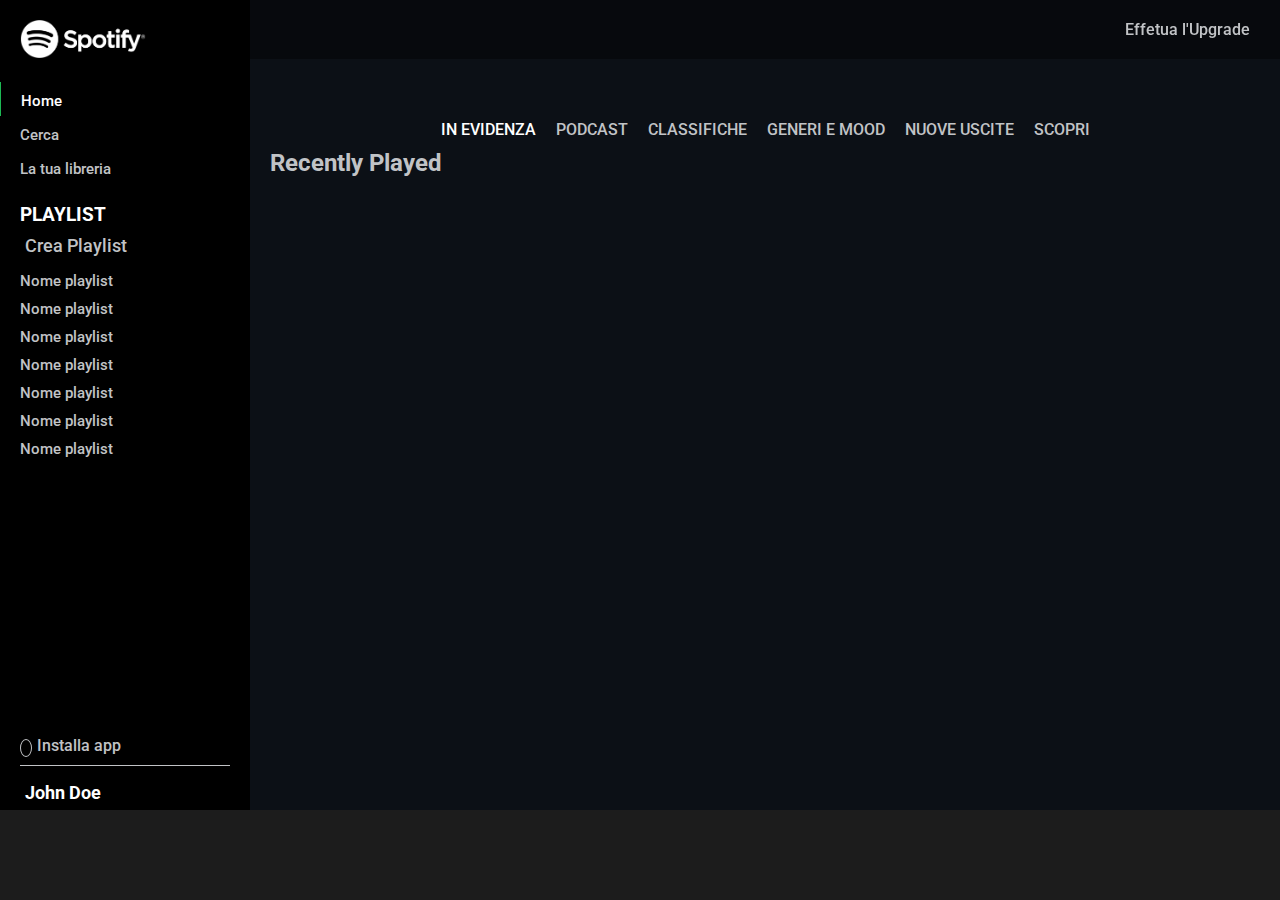
==== index.html @ 758c9d06 "responsive barra navigazione" ====
<!DOCTYPE html>
<html lang="en" dir="ltr">
  <head>
    <meta charset="utf-8">
    <meta name="viewport" content="width=device-width, initial-scale=1.0">
    <!-- il nostro foglio di stile -->
    <link rel="stylesheet" href="css/style.css">
    <!-- /il nostro foglio di stile -->
    <!-- font awesome -->
    <link rel="stylesheet" href="https://cdnjs.cloudflare.com/ajax/libs/font-awesome/5.15.1/css/all.css" integrity="sha512-f73UKwzP1Oia45eqHpHwzJtFLpvULbhVpEJfaWczo/ZCV5NWSnK4vLDnjTaMps28ocZ05RbI83k2RlQH92zy7A==" crossorigin="anonymous" />
    <!-- /font awesome -->
    <!-- font google -->
    <link href="https://fonts.googleapis.com/css2?family=Roboto:wght@400;500;700;900&display=swap" rel="stylesheet">
    <!-- font google -->
    <title>Spotify</title>
  </head>
  <body>
    <div class="wrapper">
      <!-- main -->
      <main>
        <!-- barra laterale -->
        <!-- top_nav -->
        <nav class="main_nav">
          <section id="top_nav">
            <!-- logo -->
            <!-- logo icon -->
            <div id="logo_icon">
              <a href="#">
                <i class="fab fa-spotify"></i>
              </a>
            </div>
            <!-- /logo icon -->
            <!-- logo img -->
            <div id="logo">
              <a href="#">
                <img src="img/spotify-logo-white.png" alt="">
              </a>
            </div>
            <!-- logo img -->
            <!-- /logo -->
            <!-- menu nav -->
            <div class="menu_nav">
              <ul class="vertical_list">
                <li class="action action_br_lf">
                  <a href="#">
                    <i class="fas fa-home"></i>
                    <span>Home</span>
                  </a>
                </li>
                <li>
                  <a href="#">
                    <i class="fas fa-search"></i>
                    <span>Cerca</span>
                  </a>
                </li>
                <li>
                  <a href="#">
                    <i class="fas fa-grip-lines-vertical"></i>
                    <span>La tua libreria</span>
                  </a>
                </li>
              </ul>
            </div>
            <!--/ menu nav -->
            <!-- Playlist -->
            <div class="playlist">
              <h3>Playlist</h3>
              <a href="#">
                <i class="fas fa-plus-square"></i>Crea Playlist
              </a>
              <ul class="vertical_list">
                <li><a href="#">Nome playlist</a></li>
                <li><a href="#">Nome playlist</a></li>
                <li><a href="#">Nome playlist</a></li>
                <li><a href="#">Nome playlist</a></li>
                <li><a href="#">Nome playlist</a></li>
                <li><a href="#">Nome playlist</a></li>
                <li><a href="#">Nome playlist</a></li>
              </ul>
            </div>
            <!-- /Playlist -->
          </section>
          <!-- /top_nav -->
          <!-- bottom nav -->
          <section id="bottom_nav">
            <!-- download -->
            <div class="download">
              <a href="#">
                <i class="fas fa-long-arrow-alt-down"></i>
                Installa app
              </a>
              <p>
                <i class="fas fa-user-circle"></i>
                John Doe
              </p>
            </div>
            <!-- /download -->
          </section>
          <!-- /bottom nav -->
        </nav>
        <!-- /barra laterale -->
        <section class="main_content">
          <div id="upgrade_row">
            <a href="#">Effetua l'Upgrade</a>
          </div>
          <div class="menu_content">
            <ul>
              <li class="action"><a href="#">In Evidenza</a></li>
              <li><a href="#">Podcast</a></li>
              <li><a href="#">Classifiche</a></li>
              <li><a href="#">Generi e Mood</a></li>
              <li><a href="#">Nuove uscite<a></li>
              <li><a href="#">Scopri</a></li>
            </ul>
          </div>
          <div class="recently_played">
            <h2>Recently Played</h2>

          </div>
        </section>
      </main>
      <!-- /main -->
      <!-- footer -->
      <footer></footer>
      <!-- /footer -->
    </div>
  </body>
</html>
---- css/style.css ----
* {
  box-sizing: border-box;
  margin: 0;
  padding: 0;
}
a, i {
  color: #C1C3C6;
  text-decoration: none;
}
a:hover, a:hover i{
  color: #ffff;
  text-decoration: none;
}
/* utilitis */
/* liste verticali */
.vertical_list {
  list-style-type: none;
  padding: 10px 0
}
.vertical_list li {
  padding: 5px 20px;
  font-size: 15px;
}
.vertical_list li a {
  text-decoration: none;
}
.vertical_list li:hover a, .vertical_list li:hover i{
  text-decoration: none;
  color: #ffff;
}
/* /liste verticali */
/* action */
.action_br_lf {
  border-left: 1px solid #1DB954;
}
.action a, .action i {
  color: #ffff;
}
/* action */
/* button */
.btn {
  padding: 20px 40px;
  background-color: rgb(0, 0, 0, 0.4);
  border: 1px solid #ffff;
  border-radius: 40px 40px;
  color: #ffff;
  text-transform: uppercase;
  font-weight: bolder;
}
/*/ button */
/*/ utilitis */
.wrapper {
  width: 100%;
  height: 100vh;
  color: #C1C3C6;
  font-family: 'Roboto', sans-serif;
  font-weight: 500;
}
/* main */
main {
  display: flex;
  width: 100%;
  height: calc(100% - 90px);
  overflow-y: hidden;
}
/* barralaterale nav main-nav */
.main_nav {
  position: relative;
  width: 250px;
  height: 100%;
  padding-top: 20px;
  background-color: #000000;
  overflow-y: hidden;
}
/* logo */
#logo {
  padding: 0 20px 10px 20px;
}
#logo img {
  width: 60%;
}
/*/ logo */
/* menu */
.menu_nav .vertical_list li i {
  width: 25px;
  font-size: 20px;
}
/*/ menu */
/* playlist */
.playlist {
  padding: 0 20px;
}
.playlist h3 {
  text-transform: uppercase;
  padding: 10px 0;
  color: #ffff;
}
.playlist > a {
  line-height: 20px;
  font-size: 18px;
}
.playlist i {
  font-size: 40px;
  vertical-align: middle;
  padding-right: 5px;
}
.playlist ul {
  overflow-y: scroll;
}
.playlist .vertical_list li {
  padding: 5px 0;
}
/* /playlist */
/* download */
.download {
  position: absolute;
  left: 0;
  bottom: 0;
  display: flex;
  flex-direction: column;
  width: 100%;
  padding: 5px 20px;
}
.download a {
  padding-bottom: 10px;
}
.download a i {
  font-size: 10px;
  margin-right: 5px;
  padding: 2.5px 5px;
  border: 1px solid #C1C3C6;
  border-radius: 50%;
}
.download p {
  padding-top: 10px;
  border-top: 1px solid #C1C3C6;
  font-weight: bolder;
  font-size: 18px;
  color: #ffff;
}
.download p i {
  font-size: 25px;
  margin-right: 5px;
}
/* /download */
/*/ barra laterale nav main-nav */
/* main-content */
.main_content {
  width: calc(100% - 250px);
  height: 100%;
  padding: 20px;
  background-color: rgb(12, 16, 22);
  overflow-y: scroll;
}
#upgrade_row {
  position: fixed;
  top: 0;
  right: 0;
  width: calc(100% - 250px);
  padding: 20px 30px;
  text-align: right;
  background-color: rgb(0, 0, 0, 0.4);
  z-index: 3;
}
.menu_content ul {
  display: flex;
  justify-content: center;
  flex-wrap: wrap;
  width: 100%;
  margin-top: 90px;
}
.menu_content li {
  list-style-type: none;
  padding: 10px;
}
.menu_content li a {
  text-transform: uppercase;
}

/* /main-content */
/* /main */

footer {
  position: fixed;
  left: 0;
  bottom: 0;
  width: 100%;
  height: 90px;
  background-color: #1C1C1C;
  z-index: 4;
}
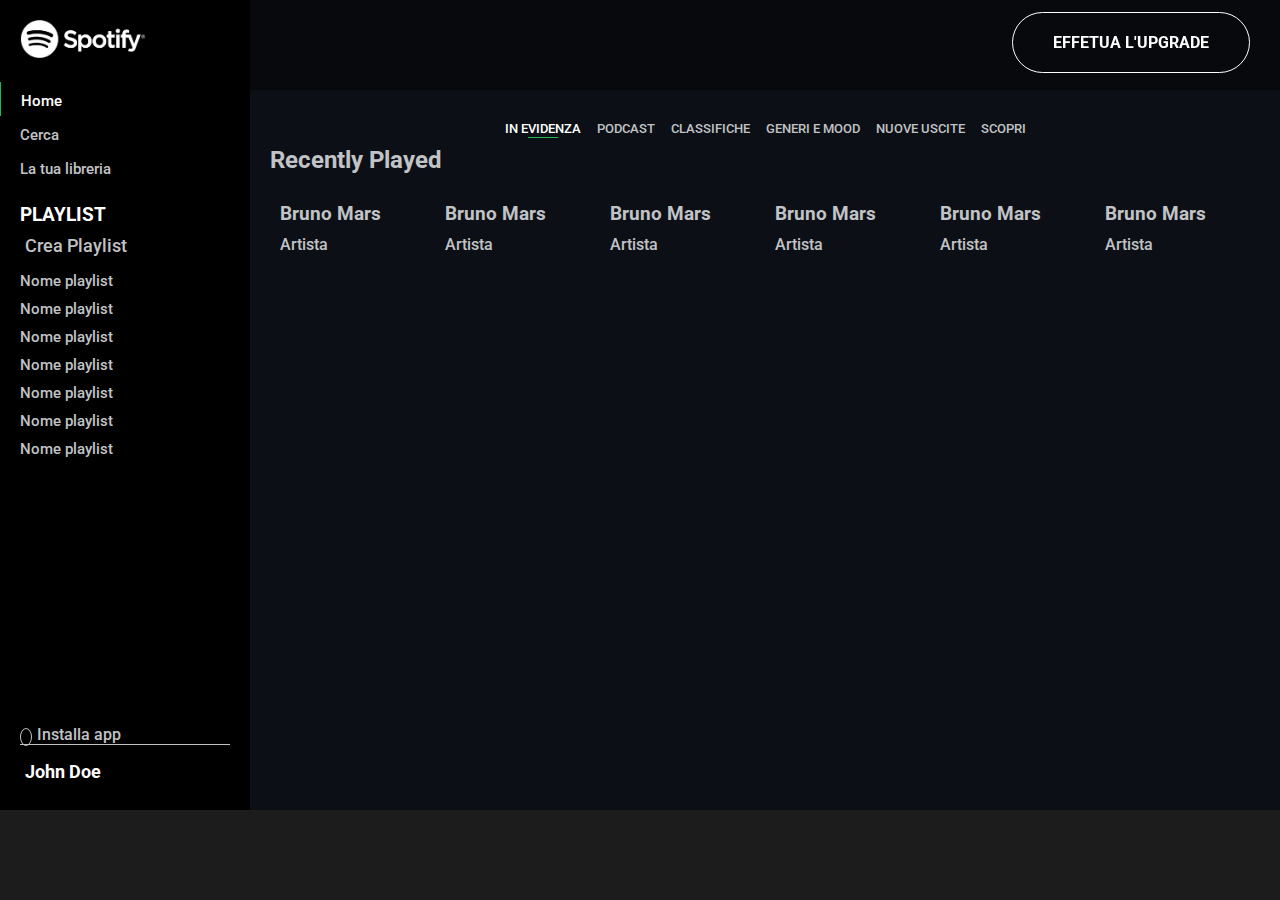
==== commit 6a1df29d: "main music block" ====
--- a/index.html
+++ b/index.html
@@ -115,7 +115,63 @@
           </div>
           <div class="recently_played">
             <h2>Recently Played</h2>
+            <div class="block_music">
+              <div class="music_item">
+                <div class="img_music">
+                    <img src="https://i.scdn.co/image/c1ee384b2fe0ea8e9df0b194a17d6b41b2b7993a" alt="">
+                </div>
+                <div class="title_music">
+                  <h3>Bruno Mars</h3>
+                  <p>Artista</p>
+                </div>
+              </div>
+              <div class="music_item">
+                <div class="img_music">
+                    <img src="https://i.scdn.co/image/c1ee384b2fe0ea8e9df0b194a17d6b41b2b7993a" alt="">
+                </div>
+                <div class="title_music">
+                  <h3>Bruno Mars</h3>
+                  <p>Artista</p>
+                </div>
+              </div>
+              <div class="music_item">
+                <div class="img_music">
+                    <img src="https://i.scdn.co/image/c1ee384b2fe0ea8e9df0b194a17d6b41b2b7993a" alt="">
+                </div>
+                <div class="title_music">
+                  <h3>Bruno Mars</h3>
+                  <p>Artista</p>
+                </div>
+              </div>
+              <div class="music_item">
+                <div class="img_music">
+                    <img src="https://i.scdn.co/image/c1ee384b2fe0ea8e9df0b194a17d6b41b2b7993a" alt="">
+                </div>
+                <div class="title_music">
+                  <h3>Bruno Mars</h3>
+                  <p>Artista</p>
+                </div>
+              </div>
+              <div class="music_item">
+                <div class="img_music">
+                    <img src="https://i.scdn.co/image/c1ee384b2fe0ea8e9df0b194a17d6b41b2b7993a" alt="">
+                </div>
+                <div class="title_music">
+                  <h3>Bruno Mars</h3>
+                  <p>Artista</p>
+                </div>
+              </div>
+              <div class="music_item">
+                <div class="img_music">
+                    <img src="https://i.scdn.co/image/c1ee384b2fe0ea8e9df0b194a17d6b41b2b7993a" alt="">
+                </div>
+                <div class="title_music">
+                  <h3>Bruno Mars</h3>
+                  <p>Artista</p>
+                </div>
+              </div>
 
+            </div>
           </div>
         </section>
       </main>
--- a/css/style.css
+++ b/css/style.css
@@ -11,11 +11,12 @@
   color: #ffff;
   text-decoration: none;
 }
+
 /* utilitis */
 /* liste verticali */
 .vertical_list {
   list-style-type: none;
-  padding: 10px 0
+  padding: 10px 0;
 }
 .vertical_list li {
   padding: 5px 20px;
@@ -37,17 +38,6 @@
   color: #ffff;
 }
 /* action */
-/* button */
-.btn {
-  padding: 20px 40px;
-  background-color: rgb(0, 0, 0, 0.4);
-  border: 1px solid #ffff;
-  border-radius: 40px 40px;
-  color: #ffff;
-  text-transform: uppercase;
-  font-weight: bolder;
-}
-/*/ button */
 /*/ utilitis */
 .wrapper {
   width: 100%;
@@ -65,14 +55,25 @@
 }
 /* barralaterale nav main-nav */
 .main_nav {
-  position: relative;
   width: 250px;
   height: 100%;
+  min-height: 450px;
   padding-top: 20px;
   background-color: #000000;
   overflow-y: hidden;
 }
+#top_nav {
+  display: flex;
+  flex-direction: column;
+  width: 100%;
+  height: calc(100% - 90px);
+  overflow: hidden;
+}
 /* logo */
+#logo_icon {
+  visibility: hidden;
+  font-size: 25px;
+}
 #logo {
   padding: 0 20px 10px 20px;
 }
@@ -89,6 +90,7 @@
 /* playlist */
 .playlist {
   padding: 0 20px;
+  overflow: hidden;
 }
 .playlist h3 {
   text-transform: uppercase;
@@ -105,28 +107,27 @@
   padding-right: 5px;
 }
 .playlist ul {
-  overflow-y: scroll;
+  /* flex-shrink: 1; */
+  height: 75%;
+  overflow-y: auto;
 }
 .playlist .vertical_list li {
   padding: 5px 0;
 }
 /* /playlist */
+#bottom_nav {
+  width: 100%;
+  height: 90px;
+}
 /* download */
 .download {
-  position: absolute;
-  left: 0;
-  bottom: 0;
-  display: flex;
-  flex-direction: column;
   width: 100%;
   padding: 5px 20px;
-}
-.download a {
-  padding-bottom: 10px;
 }
 .download a i {
   font-size: 10px;
   margin-right: 5px;
+  margin-bottom: 10px;
   padding: 2.5px 5px;
   border: 1px solid #C1C3C6;
   border-radius: 50%;
@@ -150,33 +151,68 @@
   height: 100%;
   padding: 20px;
   background-color: rgb(12, 16, 22);
-  overflow-y: scroll;
+  overflow-y: auto;
+}
+.main_content h3 {
+  padding-bottom: 10px;
 }
 #upgrade_row {
   position: fixed;
   top: 0;
   right: 0;
   width: calc(100% - 250px);
+  height: 90px;
+  line-height: 45px;
   padding: 20px 30px;
   text-align: right;
   background-color: rgb(0, 0, 0, 0.4);
   z-index: 3;
 }
+#upgrade_row a {
+  padding: 20px 40px;
+  border: 1px solid #ffff;
+  border-radius: 40px 40px;
+  color: #ffff;
+  text-transform: uppercase;
+  font-weight: bolder;
+}
 .menu_content ul {
   display: flex;
   justify-content: center;
   flex-wrap: wrap;
+  text-align: center;
   width: 100%;
   margin-top: 90px;
 }
 .menu_content li {
   list-style-type: none;
-  padding: 10px;
+  padding: 8px 8px;
+}
+.menu_content .action::after {
+  content: '';
+  display: block;
+  width: 30px;
+  height: 1px;
+  background-color: #1DB954;
+  margin: auto;
 }
 .menu_content li a {
   text-transform: uppercase;
-}
-
+  font-size: 13px;
+}
+.block_music {
+  display: flex;
+  justify-content: flex-start;
+  flex-wrap: wrap;
+}
+.music_item {
+  width: calc(100% / 6);
+  min-width: 160px;
+  padding: 10px;
+}
+.img_music img {
+  width: 100%;
+}
 /* /main-content */
 /* /main */
 
@@ -189,3 +225,92 @@
   background-color: #1C1C1C;
   z-index: 4;
 }
+
+
+/* media exrta XS */
+@media screen and (max-width: 350px) {
+
+  #upgrade_row a {
+    padding: 10px 15px;
+    font-size: 14px;
+  }
+  .music_item {
+    width: 100%;
+  }
+  /* /media exrta XS */
+
+}
+
+/* media XS */
+@media screen and (max-width: 750px) {
+
+  /* main_nav */
+  .main_nav {
+    width: 35px;
+    text-align: center;
+  }
+  #logo_icon {
+    visibility: visible;
+  }
+  #logo {
+    display: none;
+  }
+  .menu_nav span {
+    display: none;
+  }
+  .vertical_list {
+    width: 100%;
+    padding: 10px 0;
+  }
+  .vertical_list li {
+    padding: 10px 0;
+    font-size: 15px;
+  }
+  .menu_nav i {
+    width: 100%;
+    visibility: visible;
+  }
+  .playlist {
+    display: none;
+  }
+  .download {
+    display: none;
+  }
+  /* /main_nav */
+  /* main_content */
+  .main_content {
+    width: calc(100% - 35px);
+  }
+  #upgrade_row {
+    width: calc(100% - 35px);
+    padding: 20px 15px;
+  }
+  .music_item {
+    width: calc(100% / 2);
+    min-width: 140px;
+  }
+}
+/*/ media XS */
+
+/* media SM */
+@media screen and (max-width: 970px) {
+
+  #logo_icon {
+    display: none;
+  }
+  .music_item {
+    width: calc(100% / 2);
+  }
+
+}
+/* /media SM */
+
+/* media MD */
+@media screen and (min-width: 970px) {
+
+  #logo_icon {
+    display: none;
+  }
+
+}
+/*/ media MD */
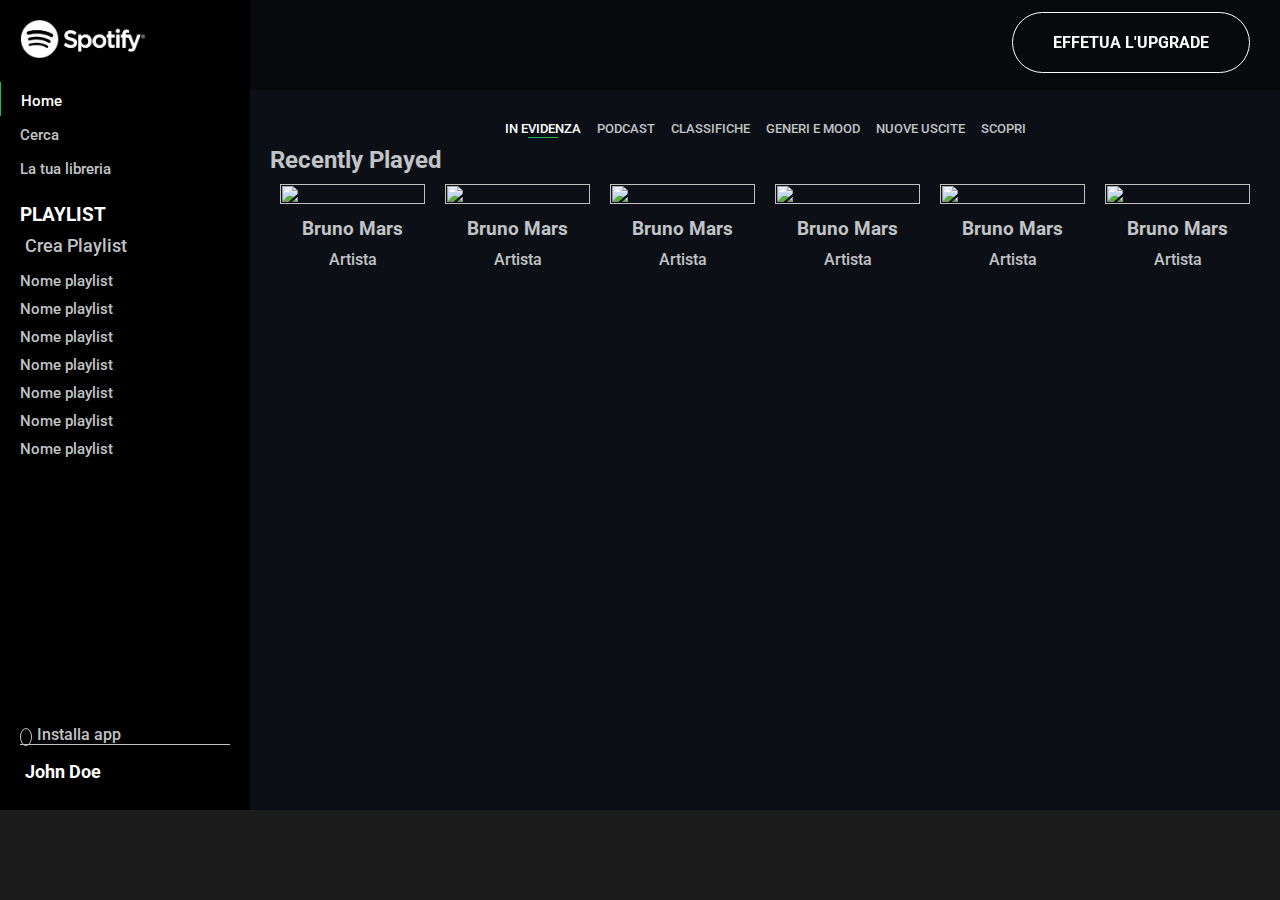
==== commit 41c12a18: "hover" ====
--- a/index.html
+++ b/index.html
@@ -116,54 +116,97 @@
           <div class="recently_played">
             <h2>Recently Played</h2>
             <div class="block_music">
-              <div class="music_item">
-                <div class="img_music">
-                    <img src="https://i.scdn.co/image/c1ee384b2fe0ea8e9df0b194a17d6b41b2b7993a" alt="">
-                </div>
-                <div class="title_music">
-                  <h3>Bruno Mars</h3>
-                  <p>Artista</p>
-                </div>
-              </div>
-              <div class="music_item">
-                <div class="img_music">
-                    <img src="https://i.scdn.co/image/c1ee384b2fe0ea8e9df0b194a17d6b41b2b7993a" alt="">
-                </div>
-                <div class="title_music">
-                  <h3>Bruno Mars</h3>
-                  <p>Artista</p>
-                </div>
-              </div>
-              <div class="music_item">
-                <div class="img_music">
-                    <img src="https://i.scdn.co/image/c1ee384b2fe0ea8e9df0b194a17d6b41b2b7993a" alt="">
-                </div>
-                <div class="title_music">
-                  <h3>Bruno Mars</h3>
-                  <p>Artista</p>
-                </div>
-              </div>
-              <div class="music_item">
-                <div class="img_music">
-                    <img src="https://i.scdn.co/image/c1ee384b2fe0ea8e9df0b194a17d6b41b2b7993a" alt="">
-                </div>
-                <div class="title_music">
-                  <h3>Bruno Mars</h3>
-                  <p>Artista</p>
-                </div>
-              </div>
-              <div class="music_item">
-                <div class="img_music">
-                    <img src="https://i.scdn.co/image/c1ee384b2fe0ea8e9df0b194a17d6b41b2b7993a" alt="">
-                </div>
-                <div class="title_music">
-                  <h3>Bruno Mars</h3>
-                  <p>Artista</p>
-                </div>
-              </div>
-              <div class="music_item">
-                <div class="img_music">
-                    <img src="https://i.scdn.co/image/c1ee384b2fe0ea8e9df0b194a17d6b41b2b7993a" alt="">
+
+              <div class="music_item">
+                <div class="img_music">
+                  <div class="layover_img">
+                    <div class="play_icon">
+                      <i class="far fa-play-circle"></i>
+                    </div>
+                  </div>
+                  <div class="artist_cover">
+                    <img src="https://i.scdn.co/image/c1ee384b2fe0ea8e9df0b194a17d6b41b2b7993a" alt="">
+                  </div>
+                </div>
+                <div class="title_music">
+                  <h3>Bruno Mars</h3>
+                  <p>Artista</p>
+                </div>
+              </div>
+              <div class="music_item">
+                <div class="img_music">
+                  <div class="layover_img">
+                    <div class="play_icon">
+                      <i class="far fa-play-circle"></i>
+                    </div>
+                  </div>
+                  <div class="artist_cover">
+                    <img src="https://i.scdn.co/image/c1ee384b2fe0ea8e9df0b194a17d6b41b2b7993a" alt="">
+                  </div>
+                </div>
+                <div class="title_music">
+                  <h3>Bruno Mars</h3>
+                  <p>Artista</p>
+                </div>
+              </div>
+              <div class="music_item">
+                <div class="img_music">
+                  <div class="layover_img">
+                    <div class="play_icon">
+                      <i class="far fa-play-circle"></i>
+                    </div>
+                  </div>
+                  <div class="artist_cover">
+                    <img src="https://i.scdn.co/image/c1ee384b2fe0ea8e9df0b194a17d6b41b2b7993a" alt="">
+                  </div>
+                </div>
+                <div class="title_music">
+                  <h3>Bruno Mars</h3>
+                  <p>Artista</p>
+                </div>
+              </div>
+              <div class="music_item">
+                <div class="img_music">
+                  <div class="layover_img">
+                    <div class="play_icon">
+                      <i class="far fa-play-circle"></i>
+                    </div>
+                  </div>
+                  <div class="artist_cover">
+                    <img src="https://i.scdn.co/image/c1ee384b2fe0ea8e9df0b194a17d6b41b2b7993a" alt="">
+                  </div>
+                </div>
+                <div class="title_music">
+                  <h3>Bruno Mars</h3>
+                  <p>Artista</p>
+                </div>
+              </div>
+              <div class="music_item">
+                <div class="img_music">
+                  <div class="layover_img">
+                    <div class="play_icon">
+                      <i class="far fa-play-circle"></i>
+                    </div>
+                  </div>
+                  <div class="artist_cover">
+                    <img src="https://i.scdn.co/image/c1ee384b2fe0ea8e9df0b194a17d6b41b2b7993a" alt="">
+                  </div>
+                </div>
+                <div class="title_music">
+                  <h3>Bruno Mars</h3>
+                  <p>Artista</p>
+                </div>
+              </div>
+              <div class="music_item">
+                <div class="img_music">
+                  <div class="layover_img">
+                    <div class="play_icon">
+                      <i class="far fa-play-circle"></i>
+                    </div>
+                  </div>
+                  <div class="artist_cover">
+                    <img src="https://i.scdn.co/image/c1ee384b2fe0ea8e9df0b194a17d6b41b2b7993a" alt="">
+                  </div>
                 </div>
                 <div class="title_music">
                   <h3>Bruno Mars</h3>
--- a/css/style.css
+++ b/css/style.css
@@ -209,9 +209,41 @@
   width: calc(100% / 6);
   min-width: 160px;
   padding: 10px;
+  text-align: center;
+}
+.img_music {
+  position: relative;
+  width: 100%;
+}
+.artist_cover {
+  width: 100%;
+  height: 100%;
 }
 .img_music img {
   width: 100%;
+  height: 100%;
+}
+.layover_img {
+  position: absolute;
+  width: 100%;
+  height: 100%;
+  background-color: rgb(0, 0, 0, 0.4);
+  visibility: hidden;
+}
+.img_music:hover .layover_img {
+  visibility: visible;
+}
+.play_icon {
+  display: flex;
+  justify-content: center;
+  align-items: center;
+  width: 100%;
+  height: 100%;
+  font-size: 30px;
+}
+.title_music {
+  width: 100%;
+  padding: 10px;
 }
 /* /main-content */
 /* /main */
@@ -234,9 +266,6 @@
     padding: 10px 15px;
     font-size: 14px;
   }
-  .music_item {
-    width: 100%;
-  }
   /* /media exrta XS */
 
 }
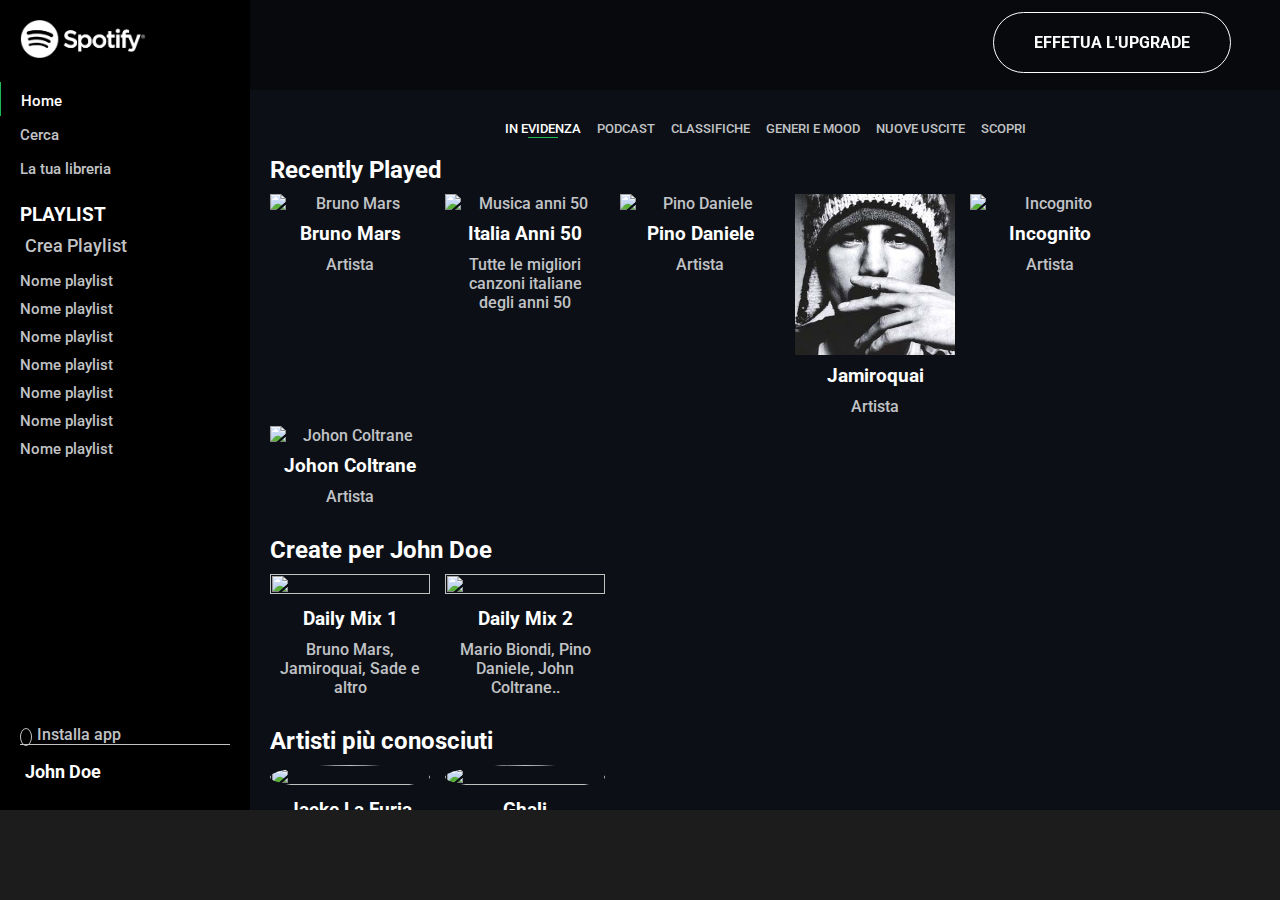
==== commit 645ff648: "inizio footer" ====
--- a/index.html
+++ b/index.html
@@ -19,8 +19,8 @@
       <!-- main -->
       <main>
         <!-- barra laterale -->
-        <!-- top_nav -->
         <nav class="main_nav">
+          <!-- top_nav -->
           <section id="top_nav">
             <!-- logo -->
             <!-- logo icon -->
@@ -99,10 +99,14 @@
           <!-- /bottom nav -->
         </nav>
         <!-- /barra laterale -->
+        <!-- blocco centrale -->
         <section class="main_content">
+          <!-- upgrade_row -->
           <div id="upgrade_row">
             <a href="#">Effetua l'Upgrade</a>
           </div>
+          <!-- /upgrade_row -->
+          <!-- menu main_content -->
           <div class="menu_content">
             <ul>
               <li class="action"><a href="#">In Evidenza</a></li>
@@ -113,114 +117,219 @@
               <li><a href="#">Scopri</a></li>
             </ul>
           </div>
-          <div class="recently_played">
-            <h2>Recently Played</h2>
-            <div class="block_music">
+          <!-- /menu main_content -->
+          <!-- albums container -->
+          <div class="albums_container">
 
-              <div class="music_item">
-                <div class="img_music">
-                  <div class="layover_img">
-                    <div class="play_icon">
-                      <i class="far fa-play-circle"></i>
-                    </div>
-                  </div>
-                  <div class="artist_cover">
-                    <img src="https://i.scdn.co/image/c1ee384b2fe0ea8e9df0b194a17d6b41b2b7993a" alt="">
-                  </div>
-                </div>
-                <div class="title_music">
-                  <h3>Bruno Mars</h3>
-                  <p>Artista</p>
-                </div>
+            <!-- Recently Played -->
+            <div class="recently_played row_albums">
+              <h2>Recently Played</h2>
+              <!-- riga blocco albums -->
+              <div class="block_music">
+              <!-- icone albums -->
+                <div class="music_item">
+                  <div class="img_music">
+                    <div class="layover_img">
+                      <div class="play_icon">
+                        <i class="far fa-play-circle"></i>
+                      </div>
+                    </div>
+                    <div class="artist_cover">
+                      <img src="https://i.scdn.co/image/c1ee384b2fe0ea8e9df0b194a17d6b41b2b7993a" alt="Bruno Mars">
+                    </div>
+                  </div>
+                  <div class="title_music">
+                    <h3>Bruno Mars</h3>
+                    <p>Artista</p>
+                  </div>
+                </div>
+                <div class="music_item">
+                  <div class="img_music">
+                    <div class="layover_img">
+                      <div class="play_icon">
+                        <i class="far fa-play-circle"></i>
+                      </div>
+                    </div>
+                    <div class="artist_cover">
+                      <img src="https://charts-images.scdn.co/assets/locale_en/regional/daily/region_it_default.jpg" alt="Musica anni 50">
+                    </div>
+                  </div>
+                  <div class="title_music">
+                    <h3>Italia Anni 50</h3>
+                    <p>Tutte le migliori canzoni italiane degli anni 50</p>
+                  </div>
+                </div>
+                <div class="music_item">
+                  <div class="img_music">
+                    <div class="layover_img">
+                      <div class="play_icon">
+                        <i class="far fa-play-circle"></i>
+                      </div>
+                    </div>
+                    <div class="artist_cover">
+                      <img src="https://i.scdn.co/image/3013f62aea6c396fa532794c9ecd368820e39df9" alt="Pino Daniele">
+                    </div>
+                  </div>
+                  <div class="title_music">
+                    <h3>Pino Daniele</h3>
+                    <p>Artista</p>
+                  </div>
+                </div>
+                <div class="music_item">
+                  <div class="img_music">
+                    <div class="layover_img">
+                      <div class="play_icon">
+                        <i class="far fa-play-circle"></i>
+                      </div>
+                    </div>
+                    <div class="artist_cover">
+                      <img src="img/jamiroquai.jpg" alt="">
+                    </div>
+                  </div>
+                  <div class="title_music">
+                    <h3>Jamiroquai</h3>
+                    <p>Artista</p>
+                  </div>
+                </div>
+                <div class="music_item">
+                  <div class="img_music">
+                    <div class="layover_img">
+                      <div class="play_icon">
+                        <i class="far fa-play-circle"></i>
+                      </div>
+                    </div>
+                    <div class="artist_cover">
+                      <img src="https://i.scdn.co/image/8fcd09be72093baf6d04b83272b069b6f6656966" alt="Incognito">
+                    </div>
+                  </div>
+                  <div class="title_music">
+                    <h3>Incognito</h3>
+                    <p>Artista</p>
+                  </div>
+                </div>
+                <div class="music_item">
+                  <div class="img_music">
+                    <div class="layover_img">
+                      <div class="play_icon">
+                        <i class="far fa-play-circle"></i>
+                      </div>
+                    </div>
+                    <div class="artist_cover">
+                      <img src="https://i.scdn.co/image/b5958fbd911c9ada338a50c15fbc01c0b60a1b9e" alt="Johon Coltrane">
+                    </div>
+                  </div>
+                  <div class="title_music">
+                    <h3>Johon Coltrane</h3>
+                    <p>Artista</p>
+                  </div>
+                </div>
+                <!-- icone albums -->
               </div>
-              <div class="music_item">
-                <div class="img_music">
-                  <div class="layover_img">
-                    <div class="play_icon">
-                      <i class="far fa-play-circle"></i>
-                    </div>
-                  </div>
-                  <div class="artist_cover">
-                    <img src="https://i.scdn.co/image/c1ee384b2fe0ea8e9df0b194a17d6b41b2b7993a" alt="">
-                  </div>
-                </div>
-                <div class="title_music">
-                  <h3>Bruno Mars</h3>
-                  <p>Artista</p>
-                </div>
+              <!-- /riga blocco albums -->
+            </div>
+            <!-- /Recently Played -->
+
+            <!-- Create da Jhon Doe -->
+            <div class="user_played row_albums">
+              <h2>Create per John Doe</h2>
+              <!-- riga blocco albums -->
+              <div class="block_music">
+              <!-- icone albums -->
+                <div class="music_item">
+                  <div class="img_music">
+                    <div class="layover_img">
+                      <div class="play_icon">
+                        <i class="far fa-play-circle"></i>
+                      </div>
+                    </div>
+                    <div class="artist_cover">
+                      <img src="https://dailymix-images.scdn.co/v2/img/c1ee384b2fe0ea8e9df0b194a17d6b41b2b7993a/1/it/default" alt="">
+                    </div>
+                  </div>
+                  <div class="title_music">
+                    <h3>Daily Mix 1</h3>
+                    <p>Bruno Mars, Jamiroquai, Sade e altro</p>
+                  </div>
+                </div>
+                <div class="music_item">
+                  <div class="img_music">
+                    <div class="layover_img">
+                      <div class="play_icon">
+                        <i class="far fa-play-circle"></i>
+                      </div>
+                    </div>
+                    <div class="artist_cover">
+                      <img src="https://dailymix-images.scdn.co/v2/img/0e1a778b47611d2f62c546d3ab8833ea95132c8f/2/it/default" alt="">
+                    </div>
+                  </div>
+                  <div class="title_music">
+                    <h3>Daily Mix 2</h3>
+                    <p>Mario Biondi, Pino Daniele, John Coltrane..</p>
+                  </div>
+                </div>
+                <!-- icone albums -->
               </div>
-              <div class="music_item">
-                <div class="img_music">
-                  <div class="layover_img">
-                    <div class="play_icon">
-                      <i class="far fa-play-circle"></i>
-                    </div>
-                  </div>
-                  <div class="artist_cover">
-                    <img src="https://i.scdn.co/image/c1ee384b2fe0ea8e9df0b194a17d6b41b2b7993a" alt="">
-                  </div>
-                </div>
-                <div class="title_music">
-                  <h3>Bruno Mars</h3>
-                  <p>Artista</p>
-                </div>
+              <!-- /riga blocco albums -->
+            </div>
+            <!-- /Create da John Doe -->
+
+            <!-- Artisti più conosciuti -->
+            <div class="most_listened row_albums">
+              <h2>Artisti più conosciuti</h2>
+              <!-- riga blocco albums -->
+              <div class="block_music">
+              <!-- icone albums -->
+                <div class="music_item">
+                  <div class="img_music">
+                    <div class="layover_img">
+                      <div class="play_icon">
+                        <i class="far fa-play-circle"></i>
+                      </div>
+                    </div>
+                    <div class="artist_cover">
+                      <img src="https://i.scdn.co/image/6765f7cb893be46f284bb6c9c2407dd42dc587e3" alt="">
+                    </div>
+                  </div>
+                  <div class="title_music">
+                    <h3>Jacke La Furia</h3>
+                    <p>Artista</p>
+                  </div>
+                </div>
+                <div class="music_item">
+                  <div class="img_music">
+                    <div class="layover_img">
+                      <div class="play_icon">
+                        <i class="far fa-play-circle"></i>
+                      </div>
+                    </div>
+                    <div class="artist_cover">
+                      <img src="https://i.scdn.co/image/5ec5b22f327cd0d7c22474e38f948e7279c66be1" alt="">
+                    </div>
+                  </div>
+                  <div class="title_music">
+                    <h3>Ghali</h3>
+                    <p>Artista</p>
+                  </div>
+                </div>
+                <!-- icone albums -->
               </div>
-              <div class="music_item">
-                <div class="img_music">
-                  <div class="layover_img">
-                    <div class="play_icon">
-                      <i class="far fa-play-circle"></i>
-                    </div>
-                  </div>
-                  <div class="artist_cover">
-                    <img src="https://i.scdn.co/image/c1ee384b2fe0ea8e9df0b194a17d6b41b2b7993a" alt="">
-                  </div>
-                </div>
-                <div class="title_music">
-                  <h3>Bruno Mars</h3>
-                  <p>Artista</p>
-                </div>
-              </div>
-              <div class="music_item">
-                <div class="img_music">
-                  <div class="layover_img">
-                    <div class="play_icon">
-                      <i class="far fa-play-circle"></i>
-                    </div>
-                  </div>
-                  <div class="artist_cover">
-                    <img src="https://i.scdn.co/image/c1ee384b2fe0ea8e9df0b194a17d6b41b2b7993a" alt="">
-                  </div>
-                </div>
-                <div class="title_music">
-                  <h3>Bruno Mars</h3>
-                  <p>Artista</p>
-                </div>
-              </div>
-              <div class="music_item">
-                <div class="img_music">
-                  <div class="layover_img">
-                    <div class="play_icon">
-                      <i class="far fa-play-circle"></i>
-                    </div>
-                  </div>
-                  <div class="artist_cover">
-                    <img src="https://i.scdn.co/image/c1ee384b2fe0ea8e9df0b194a17d6b41b2b7993a" alt="">
-                  </div>
-                </div>
-                <div class="title_music">
-                  <h3>Bruno Mars</h3>
-                  <p>Artista</p>
-                </div>
-              </div>
-
-            </div>
+              <!-- /riga blocco albums -->
+            </div>
+            <!--/Artisti più conosciuti -->
           </div>
+          <!-- albums container -->
         </section>
+        <!-- blocco centrale -->
       </main>
       <!-- /main -->
       <!-- footer -->
-      <footer></footer>
+      <footer>
+        <nav class="footer_nav">
+          <div id="album_open"></div>
+          <div class="footer_player"></div>
+          <div class="volume_control"></div>
+        </nav>
+      </footer>
       <!-- /footer -->
     </div>
   </body>
--- a/css/style.css
+++ b/css/style.css
@@ -71,7 +71,7 @@
 }
 /* logo */
 #logo_icon {
-  visibility: hidden;
+  display: none;
   font-size: 25px;
 }
 #logo {
@@ -153,8 +153,9 @@
   background-color: rgb(12, 16, 22);
   overflow-y: auto;
 }
-.main_content h3 {
+.main_content h2, .main_content h3 {
   padding-bottom: 10px;
+  color: #ffff;
 }
 #upgrade_row {
   position: fixed;
@@ -169,12 +170,17 @@
   z-index: 3;
 }
 #upgrade_row a {
+  margin-right: 2%;
   padding: 20px 40px;
   border: 1px solid #ffff;
   border-radius: 40px 40px;
   color: #ffff;
   text-transform: uppercase;
   font-weight: bolder;
+}
+#upgrade_row a:hover {
+  padding: 25px 50px;
+  font-size: 20px;
 }
 .menu_content ul {
   display: flex;
@@ -200,22 +206,32 @@
   text-transform: uppercase;
   font-size: 13px;
 }
+.row_albums {
+  padding: 10px 0;
+}
 .block_music {
   display: flex;
   justify-content: flex-start;
   flex-wrap: wrap;
 }
 .music_item {
-  width: calc(100% / 6);
+  position: relative;
+  width: calc(100% / 6 - 30px);
   min-width: 160px;
-  padding: 10px;
+  height: 100%;
+  margin-right: 15px;
   text-align: center;
+  cursor: pointer;
+}
+.block_music:last-child .music_item:last-child {
+  margin-right: 0;
 }
 .img_music {
   position: relative;
   width: 100%;
 }
 .artist_cover {
+  display: flex;
   width: 100%;
   height: 100%;
 }
@@ -244,6 +260,12 @@
 .title_music {
   width: 100%;
   padding: 10px;
+}
+.most_listened img {
+  border-radius: 50%;
+}
+.most_listened .img_music:hover .layover_img {
+  border-radius: 50%;
 }
 /* /main-content */
 /* /main */
@@ -257,6 +279,10 @@
   background-color: #1C1C1C;
   z-index: 4;
 }
+.footer_nav {
+  display: flex;
+  justify-content: space-between;
+}
 
 
 /* media exrta XS */
@@ -279,7 +305,7 @@
     text-align: center;
   }
   #logo_icon {
-    visibility: visible;
+    display: block;
   }
   #logo {
     display: none;
@@ -314,9 +340,13 @@
     width: calc(100% - 35px);
     padding: 20px 15px;
   }
+  .block_music {
+    justify-content: space-between;
+  }
   .music_item {
-    width: calc(100% / 2);
+    width: calc(100% / 2 - 30px);
     min-width: 140px;
+    margin: 0;
   }
 }
 /*/ media XS */
@@ -324,22 +354,12 @@
 /* media SM */
 @media screen and (max-width: 970px) {
 
-  #logo_icon {
-    display: none;
+  .block_music {
+    justify-content: space-between;
   }
   .music_item {
-    width: calc(100% / 2);
+    width: calc(100% / 2 - 30px);
   }
 
 }
 /* /media SM */
-
-/* media MD */
-@media screen and (min-width: 970px) {
-
-  #logo_icon {
-    display: none;
-  }
-
-}
-/*/ media MD */
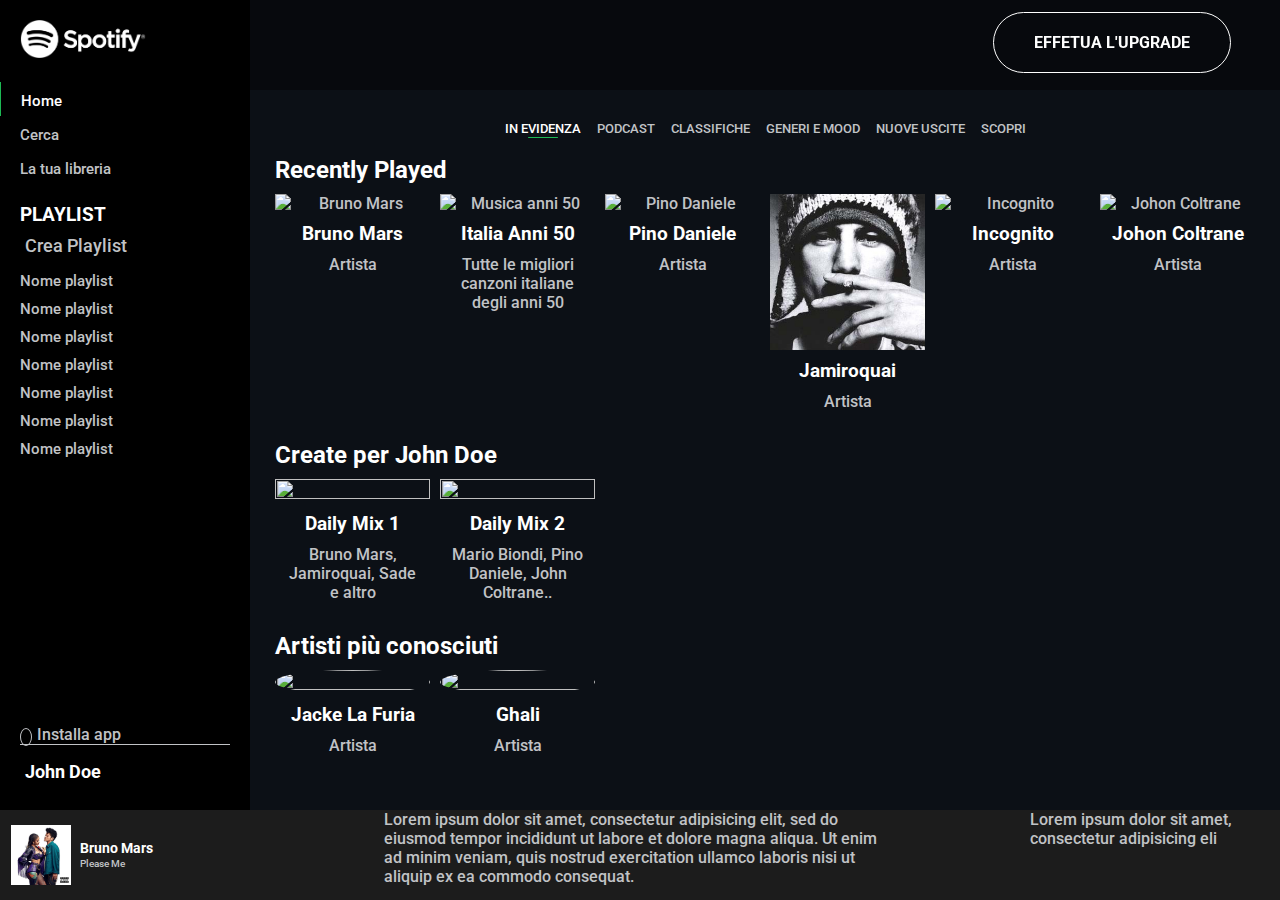
==== commit aa88c5cd: "footer album open" ====
--- a/index.html
+++ b/index.html
@@ -324,11 +324,31 @@
       <!-- /main -->
       <!-- footer -->
       <footer>
-        <nav class="footer_nav">
-          <div id="album_open"></div>
-          <div class="footer_player"></div>
-          <div class="volume_control"></div>
-        </nav>
+        <div class="album_open">
+          <div id="cover_album_open">
+            <div class="img_album_open">
+              <img src="img/Please-Me.jpg" alt="">
+            </div>
+            <div class="title_album_open">
+              <h4>Bruno Mars</h4>
+              <a href="#">Please Me</a>
+            </div>
+          </div>
+          <div id="icon_album_open">
+            <a href="#">
+              <i class="far fa-heart"></i>
+            </a>
+            <a href="#">
+              <i class="far fa-folder"></i>
+            </a>
+          </div>
+        </div>
+        <div class="footer_player">
+          Lorem ipsum dolor sit amet, consectetur adipisicing elit, sed do eiusmod tempor incididunt ut labore et dolore magna aliqua. Ut enim ad minim veniam, quis nostrud exercitation ullamco laboris nisi ut aliquip ex ea commodo consequat.
+        </div>
+        <div class="audio_control">
+          Lorem ipsum dolor sit amet, consectetur adipisicing eli
+        </div>
       </footer>
       <!-- /footer -->
     </div>
--- a/css/style.css
+++ b/css/style.css
@@ -200,6 +200,7 @@
   width: 30px;
   height: 1px;
   background-color: #1DB954;
+  border-radius: 2px;
   margin: auto;
 }
 .menu_content li a {
@@ -209,6 +210,9 @@
 .row_albums {
   padding: 10px 0;
 }
+.row_albums h2 {
+  padding-left: 0.5%;
+}
 .block_music {
   display: flex;
   justify-content: flex-start;
@@ -216,10 +220,10 @@
 }
 .music_item {
   position: relative;
-  width: calc(100% / 6 - 30px);
+  width: calc(100% / 6);
   min-width: 160px;
   height: 100%;
-  margin-right: 15px;
+  padding: 0 0.5%;
   text-align: center;
   cursor: pointer;
 }
@@ -274,27 +278,107 @@
   position: fixed;
   left: 0;
   bottom: 0;
+  display: flex;
+  justify-content: space-between;
   width: 100%;
   height: 90px;
   background-color: #1C1C1C;
   z-index: 4;
 }
-.footer_nav {
-  display: flex;
-  justify-content: space-between;
-}
-
-
-/* media exrta XS */
-@media screen and (max-width: 350px) {
-
-  #upgrade_row a {
-    padding: 10px 15px;
-    font-size: 14px;
-  }
-  /* /media exrta XS */
-
-}
+/* album_open */
+.album_open {
+  display: flex;
+  align-items: center;
+  width: 250px;
+  height: 100%;
+}
+#cover_album_open {
+  display: flex;
+  align-items: center;
+  width: 70%;
+  padding-left: 3%;
+}
+.img_album_open {
+  display: flex;
+  width: 40%;
+}
+.img_album_open img {
+  width: 100%;
+  min-width: 60px;
+  padding: 5%;
+}
+.title_album_open {
+  padding: 3%;
+}
+.title_album_open h4 {
+  font-size: 14px;
+  color: #ffff;
+  margin-bottom: -4px;
+}
+.title_album_open a {
+  font-size: 10px;
+}
+.title_album_open a:hover {
+  text-decoration: underline;
+}
+#icon_album_open {
+  width: 30%;
+  text-align: right;
+}
+#icon_album_open i {
+  padding: 5px;
+}
+/* /album_open */
+/* footer_player */
+.footer_player {
+  width: 40%;
+  height: 100%;
+}
+/* /footer_player */
+/* audio_control */
+.audio_control {
+  width: 250px;
+  height: 100%;
+}
+/* audio_control */
+
+/* media MD */
+@media screen and (max-width: 1170px) {
+
+  .music_item {
+    width: calc(100% / 4);
+  }
+  .footer_player {
+    width: 45%;
+  }
+}
+/* /media MD */
+
+/* media SM */
+@media screen and (max-width: 970px) {
+
+  .music_item {
+    width: calc(100% / 2);
+  }
+  .album_open {
+    width: 180px;
+  }
+  #icon_album_open {
+    width: 20%;
+  }
+  #cover_album_open {
+    width: 80%;
+  }
+  .footer_player {
+    width: 45%;
+  }
+  .audio_control {
+    width: 230px;
+  }
+
+}
+/* /media SM */
+
 
 /* media XS */
 @media screen and (max-width: 750px) {
@@ -321,10 +405,6 @@
     padding: 10px 0;
     font-size: 15px;
   }
-  .menu_nav i {
-    width: 100%;
-    visibility: visible;
-  }
   .playlist {
     display: none;
   }
@@ -340,26 +420,44 @@
     width: calc(100% - 35px);
     padding: 20px 15px;
   }
-  .block_music {
-    justify-content: space-between;
-  }
   .music_item {
-    width: calc(100% / 2 - 30px);
+    width: calc(100% / 2);
     min-width: 140px;
-    margin: 0;
-  }
+  }
+  /* footer */
+  .album_open {
+    width: 160px;
+  }
+  .img_album_open {
+    width: 35%;
+  }
+  .img_album_open img {
+    min-width: 30px;
+  }
+  .footer_player {
+    width: 50%;
+  }
+  .audio_control {
+    width: 190px;
+  }
+  /* /footer */
 }
 /*/ media XS */
 
-/* media SM */
-@media screen and (max-width: 970px) {
-
-  .block_music {
-    justify-content: space-between;
+/* media exrta XS */
+@media screen and (max-width: 352px) {
+
+  #upgrade_row a {
+    padding: 10px 15px;
+    font-size: 14px;
   }
   .music_item {
-    width: calc(100% / 2 - 30px);
-  }
-
-}
-/* /media SM */
+    width: 100%;
+    min-width: 140px;
+  }
+  /* footer */
+  .img_album_open img {
+    display: none;
+  }
+}
+/* /media exrta XS */
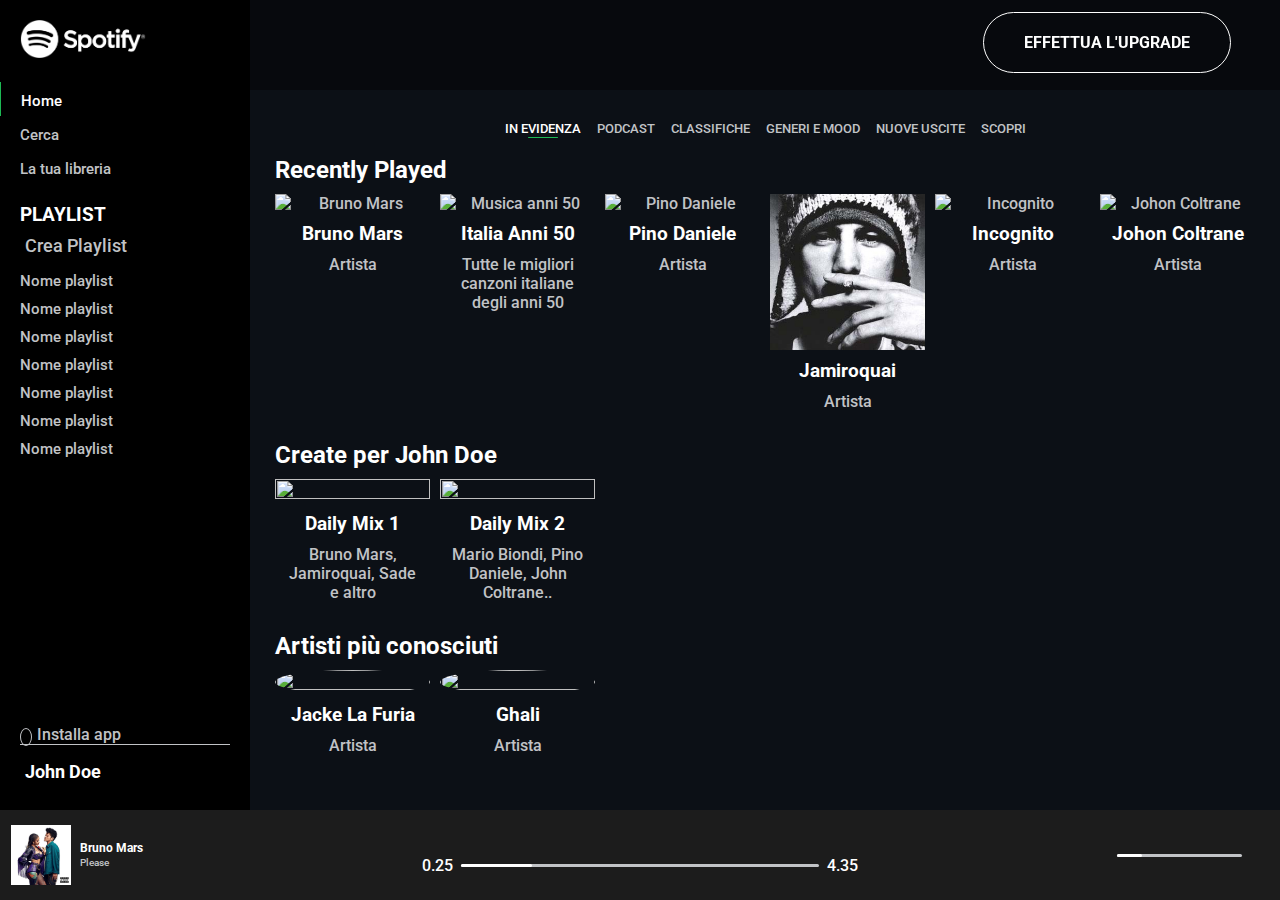
==== commit c7c04335: "progetto finito" ====
--- a/index.html
+++ b/index.html
@@ -103,7 +103,7 @@
         <section class="main_content">
           <!-- upgrade_row -->
           <div id="upgrade_row">
-            <a href="#">Effetua l'Upgrade</a>
+            <a href="#">Effettua l'Upgrade</a>
           </div>
           <!-- /upgrade_row -->
           <!-- menu main_content -->
@@ -331,7 +331,7 @@
             </div>
             <div class="title_album_open">
               <h4>Bruno Mars</h4>
-              <a href="#">Please Me</a>
+              <a href="#">Please</a>
             </div>
           </div>
           <div id="icon_album_open">
@@ -344,10 +344,42 @@
           </div>
         </div>
         <div class="footer_player">
-          Lorem ipsum dolor sit amet, consectetur adipisicing elit, sed do eiusmod tempor incididunt ut labore et dolore magna aliqua. Ut enim ad minim veniam, quis nostrud exercitation ullamco laboris nisi ut aliquip ex ea commodo consequat.
+          <div class="top_player">
+            <ul>
+              <li>
+                <i class="fas fa-random"></i>
+              </li>
+              <li>
+                <i class="fas fa-angle-double-left"></i>
+              </li>
+              <li id="action_play">
+                <i class="far fa-play-circle"></i>
+              </li>
+              <li>
+                <i class="fas fa-angle-double-right"></i>
+              </li>
+              <li>
+                <i class="fas fa-undo-alt"></i>
+              </li>
+            </ul>
+          </div>
+          <div class="bottom_palyer">
+            <div class="number_player">0.25</div>
+            <div class="barra_player">
+              <i class="fas fa-circle"></i>
+            </div>
+            <div class="number_player">4.35</div>
+          </div>
         </div>
         <div class="audio_control">
-          Lorem ipsum dolor sit amet, consectetur adipisicing eli
+          <ul>
+            <li><i class="fas fa-bars"></i></li>
+            <li><i class="fas fa-desktop"></i></li>
+            <li><i class="fas fa-volume-up"></i></li>
+          </ul>
+          <div class="barra_player">
+            <i class="fas fa-circle"></i>
+          </div>
         </div>
       </footer>
       <!-- /footer -->
--- a/css/style.css
+++ b/css/style.css
@@ -311,7 +311,7 @@
   padding: 3%;
 }
 .title_album_open h4 {
-  font-size: 14px;
+  font-size: 12px;
   color: #ffff;
   margin-bottom: -4px;
 }
@@ -331,17 +331,96 @@
 /* /album_open */
 /* footer_player */
 .footer_player {
+  display: flex;
+  flex-direction: column;
+  justify-content: center;
   width: 40%;
   height: 100%;
+}
+.top_player ul {
+  display: flex;
+  justify-content: center;
+  align-items: center;
+  list-style-type: none;
+}
+.top_player li {
+  padding: 10px;
+}
+.top_player li i {
+  font-size: 18px;
+  color: #ffff;
+  cursor: pointer;
+}
+#action_play i{
+  font-size: 30px;
+}
+/* #action_play i:hover {
+  font-size: 32px;
+} */
+.bottom_palyer {
+  display: flex;
+  justify-content: center;
+  align-items: center;
+}
+.number_player {
+  color: #ffff;
+}
+.barra_player {
+  display: flex;
+  align-items: center;
+  width: 70%;
+  height: 3px;
+  margin: 0 8px;
+  border-radius: 3px;
+  background-color: #C1C3C6;
+  cursor: pointer;
+}
+.barra_player .fas.fa-circle {
+  color: #ffff;
+  visibility: hidden;
+}
+.barra_player::before {
+  content: '';
+  display: block;
+  width: 20%;
+  height: 3px;
+  background-color: #ffff;
+  border-radius: 2px;
+}
+.barra_player:hover::before {
+  background-color: #1DB954;
+}
+.barra_player:hover .fas.fa-circle {
+  visibility: visible;
 }
 /* /footer_player */
 /* audio_control */
 .audio_control {
+  display: flex;
+  justify-content: center;
+  align-items: center;
   width: 250px;
   height: 100%;
 }
+.audio_control ul {
+  display: flex;
+  list-style-type: none;
+}
+.audio_control li {
+  padding: 8px;
+}
+.audio_control li i {
+  color: #ffff;
+  cursor: pointer;
+}
+.audio_control .barra_player {
+  width: 50%;
+}
 /* audio_control */
-
+/* /footer */
+
+/* MEDIA */
+/* \\\\\\\\\\\\\\\\\\\\\\\\\\\\\\\\\\\\\\\\\\\\\\\\\\\\\\\\\\\\\\\\\\ */
 /* media MD */
 @media screen and (max-width: 1170px) {
 
@@ -363,14 +442,14 @@
   .album_open {
     width: 180px;
   }
+  #cover_album_open {
+    width: 80%;
+  }
   #icon_album_open {
     width: 20%;
   }
-  #cover_album_open {
-    width: 80%;
-  }
   .footer_player {
-    width: 45%;
+    width: 40%;
   }
   .audio_control {
     width: 230px;
@@ -426,7 +505,7 @@
   }
   /* footer */
   .album_open {
-    width: 160px;
+    width: 140px;
   }
   .img_album_open {
     width: 35%;
@@ -434,12 +513,25 @@
   .img_album_open img {
     min-width: 30px;
   }
+  #icon_album_open {
+    margin-left: -10px;
+  }
+  #icon_album_open i {
+    padding: 5px 0;
+  }
   .footer_player {
-    width: 50%;
+    width: 35%;
+  }
+  .top_player li {
+    padding: 3px;
   }
   .audio_control {
-    width: 190px;
-  }
+    width: 160px;
+   }
+   .audio_control li {
+     padding: 3px;
+   }
+
   /* /footer */
 }
 /*/ media XS */
@@ -459,5 +551,8 @@
   .img_album_open img {
     display: none;
   }
+  .audio_control {
+    flex-direction: column-reverse;
+  }
 }
 /* /media exrta XS */
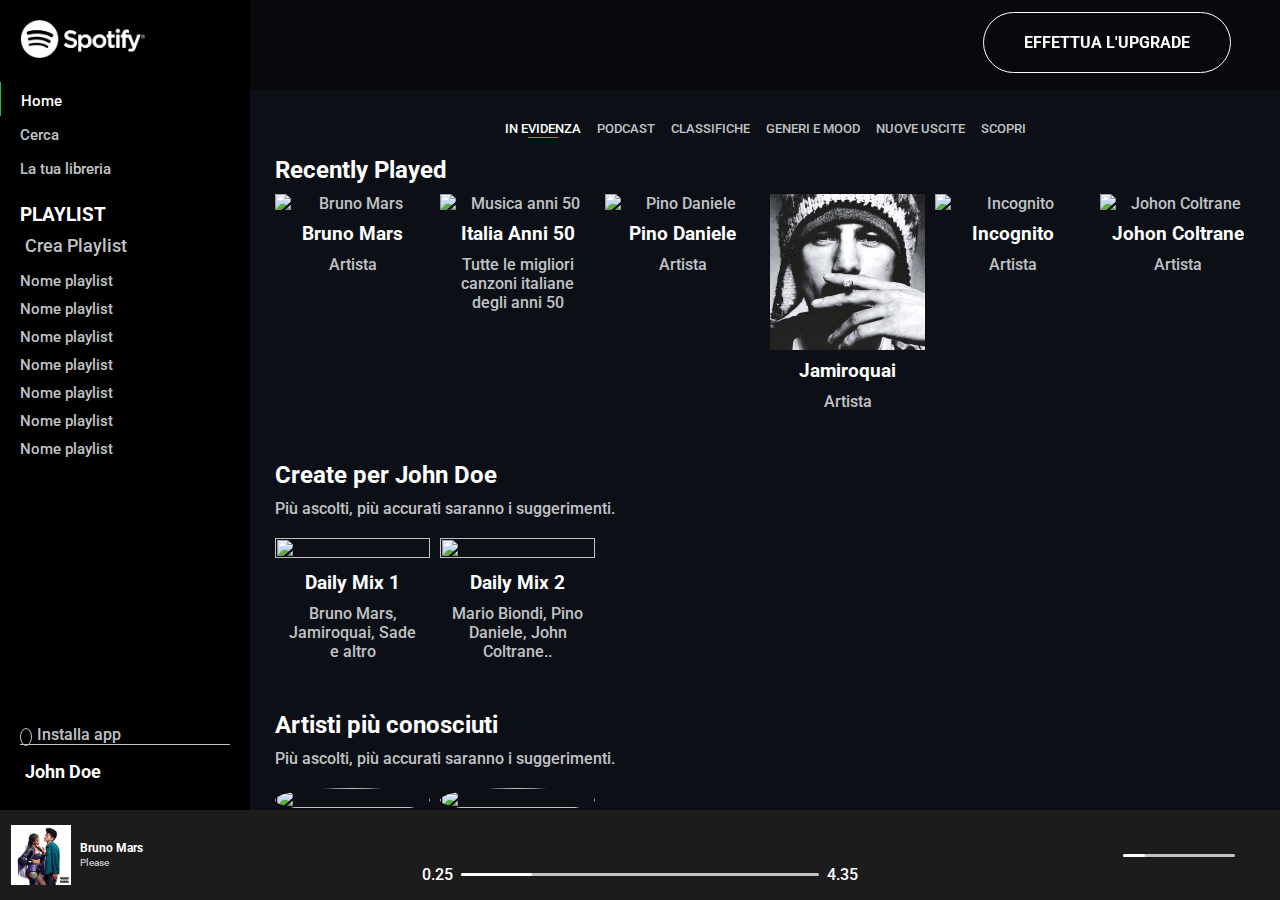
==== commit 17698002: "Consegna" ====
--- a/index.html
+++ b/index.html
@@ -232,6 +232,7 @@
             <!-- Create da Jhon Doe -->
             <div class="user_played row_albums">
               <h2>Create per John Doe</h2>
+              <p>Più ascolti, più accurati saranno i suggerimenti.</p>
               <!-- riga blocco albums -->
               <div class="block_music">
               <!-- icone albums -->
@@ -276,6 +277,7 @@
             <!-- Artisti più conosciuti -->
             <div class="most_listened row_albums">
               <h2>Artisti più conosciuti</h2>
+              <p>Più ascolti, più accurati saranno i suggerimenti.</p>
               <!-- riga blocco albums -->
               <div class="block_music">
               <!-- icone albums -->
--- a/css/style.css
+++ b/css/style.css
@@ -39,6 +39,27 @@
 }
 /* action */
 /*/ utilitis */
+
+/* scrollbar */
+/* width */
+::-webkit-scrollbar {
+  width: 5px;
+}
+/* Track */
+::-webkit-scrollbar-track {
+  background: rgb(12, 16, 22);
+}
+/* Handle */
+::-webkit-scrollbar-thumb {
+  background: #C1C3C6;
+}
+/* Handle on hover */
+::-webkit-scrollbar-thumb:hover {
+  background: grey;
+}
+/* /scrollbar */
+
+/* wrapper!!!!!!!!!!!!!!!!! */
 .wrapper {
   width: 100%;
   height: 100vh;
@@ -213,6 +234,10 @@
 .row_albums h2 {
   padding-left: 0.5%;
 }
+.row_albums p {
+  padding-left: 0.5%;
+  padding-bottom: 20px;
+}
 .block_music {
   display: flex;
   justify-content: flex-start;
@@ -351,12 +376,19 @@
   color: #ffff;
   cursor: pointer;
 }
+#action_play {
+  display: flex;
+  align-items: center;
+  text-align: center;
+  height: 38px;
+}
 #action_play i{
+  width: 40px;
   font-size: 30px;
 }
-/* #action_play i:hover {
+#action_play:hover i {
   font-size: 32px;
-} */
+}
 .bottom_palyer {
   display: flex;
   justify-content: center;
@@ -401,6 +433,7 @@
   align-items: center;
   width: 250px;
   height: 100%;
+  padding: 1%;
 }
 .audio_control ul {
   display: flex;
